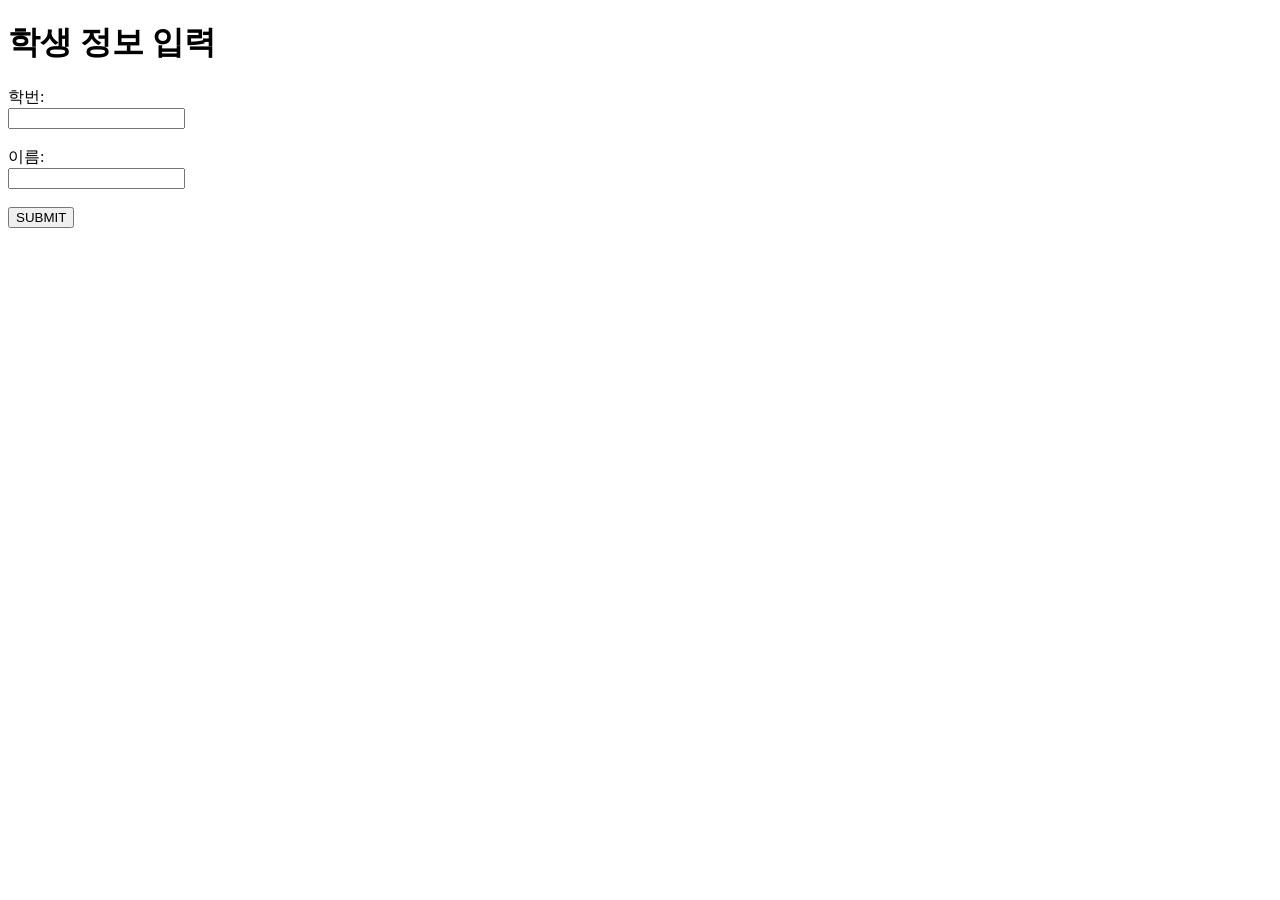
==== Attendance_System/templates/index.html @ f7465128 "[ADD]GET API" ====
<!DOCTYPE html>
<html>
  <head>
    <meta charset="UTF-8" />
    <title>학생 정보 입력</title>
  </head>
  <body>
    <h1>학생 정보 입력</h1>

    <form action="/submit" method="POST">
      <label>학번:</label><br />
      <input type="text" name="student_id" required /><br /><br />

      <label>이름:</label><br />
      <input type="text" name="name" required /><br /><br />

      <button type="submit">SUBMIT</button>
    </form>
  </body>
</html>
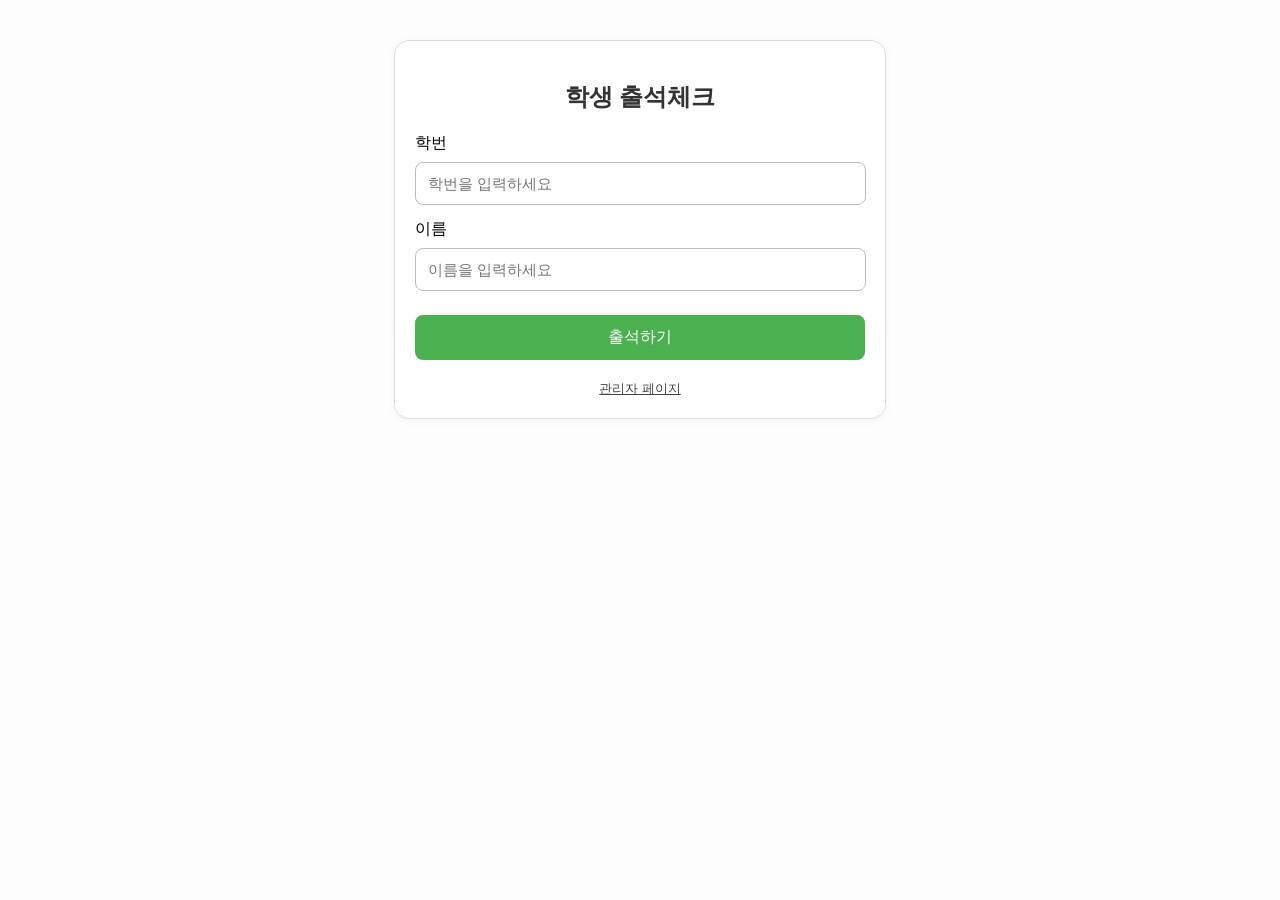
==== commit d8341b6c: "관리자 페이지 및 수정/삭제 기능 추가" ====
--- a/Attendance_System/templates/index.html
+++ b/Attendance_System/templates/index.html
@@ -1,20 +1,62 @@
 <!DOCTYPE html>
-<html>
+<html lang="ko">
   <head>
     <meta charset="UTF-8" />
-    <title>학생 정보 입력</title>
+    <title>학생 출석 페이지</title>
+    <link rel="stylesheet" href="style.css" />
   </head>
+
   <body>
-    <h1>학생 정보 입력</h1>
+    <div class="container">
+      <h2>학생 출석체크</h2>
 
-    <form action="/submit" method="POST">
-      <label>학번:</label><br />
-      <input type="text" name="student_id" required /><br /><br />
+      <label>학번</label>
+      <input type="text" id="studentId" placeholder="학번을 입력하세요" />
 
-      <label>이름:</label><br />
-      <input type="text" name="name" required /><br /><br />
+      <label>이름</label>
+      <input type="text" id="studentName" placeholder="이름을 입력하세요" />
 
-      <button type="submit">SUBMIT</button>
-    </form>
+      <button class="submit-button" onclick="submitAttendance()">
+        출석하기
+      </button>
+
+      <div class="result-box" id="resultBox"></div>
+
+      <!-- 관리자 이동 버튼 (하단 오른쪽 / 스타일 최소화) -->
+      <div class="admin-btn-area">
+        <button class="admin-btn" onclick="location.href='/admin.html'">
+          관리자 페이지
+        </button>
+      </div>
+    </div>
+
+    <script>
+      async function submitAttendance() {
+        const id = document.getElementById("studentId").value.trim();
+        const name = document.getElementById("studentName").value.trim();
+        const resultBox = document.getElementById("resultBox");
+
+        if (!id || !name) {
+          resultBox.style.display = "block";
+          resultBox.innerHTML = "<b>⚠ 학번과 이름을 모두 입력하세요.</b>";
+          return;
+        }
+
+        const res = await fetch("/api/attendance", {
+          method: "POST",
+          headers: { "Content-Type": "application/json" },
+          body: JSON.stringify({ id: id, name: name }),
+        });
+
+        const data = await res.json();
+        resultBox.style.display = "block";
+
+        if (res.status === 200) {
+          resultBox.innerHTML = `<b>출석이 완료되었습니다!</b><br>학번: ${id}<br>이름: ${name}`;
+        } else {
+          resultBox.innerHTML = `<b>⚠ 오류:</b> ${data.message}`;
+        }
+      }
+    </script>
   </body>
-</html>
+</html>
--- a/Attendance_System/templates/style.css
+++ b/Attendance_System/templates/style.css
@@ -0,0 +1,93 @@
+body {
+  font-family: Arial, sans-serif;
+  margin: 40px;
+  background-color: #fdfdfd;
+}
+
+.container {
+  max-width: 450px;
+  margin: auto;
+  padding: 20px;
+  border: 1px solid #ddd;
+  border-radius: 15px;
+  background: white;
+  box-shadow: 0 2px 8px rgba(0, 0, 0, 0.05);
+}
+
+h2 {
+  text-align: center;
+  margin-bottom: 20px;
+  color: #333;
+}
+
+input[type="text"] {
+  width: 94.5%;
+  padding: 12px;
+  margin-top: 8px;
+  margin-bottom: 14px;
+  border-radius: 8px;
+  border: 1px solid #bbb;
+  font-size: 15px;
+}
+
+button {
+  width: 100%;
+  padding: 12px;
+  background-color: #4caf50;
+  border: none;
+  color: white;
+  border-radius: 8px;
+  cursor: pointer;
+  margin-top: 10px;
+  font-size: 16px;
+}
+
+.result-box {
+  margin-top: 20px;
+  padding: 15px;
+  border-radius: 10px;
+  background-color: #f5f5f5;
+  border: 1px solid #ccc;
+  display: none;
+}
+
+/* ������ ������ ��ư */
+.admin-btn-area {
+  text-align: right;
+  margin-top: 10px;
+}
+.admin-btn {
+  background: none;
+  border: none;
+  color: #444;
+  cursor: pointer;
+  font-size: 13px;
+  padding: 0;
+  text-decoration: underline;
+}
+
+.circle-check {
+  width: 20px;
+  height: 20px;
+  border-radius: 50%;
+  border: 2px solid #555;
+  appearance: none;
+  cursor: pointer;
+  position: relative;
+}
+
+.circle-check:checked {
+  background-color: #4caf50;
+  border-color: #4caf50;
+}
+
+.circle-check:checked::after {
+  content: "";
+  position: absolute;
+  top: 4px;
+  left: 4px;
+  width: 8px;
+  height: 8px;
+  background: white;
+  border-radius: 50%;
+}
